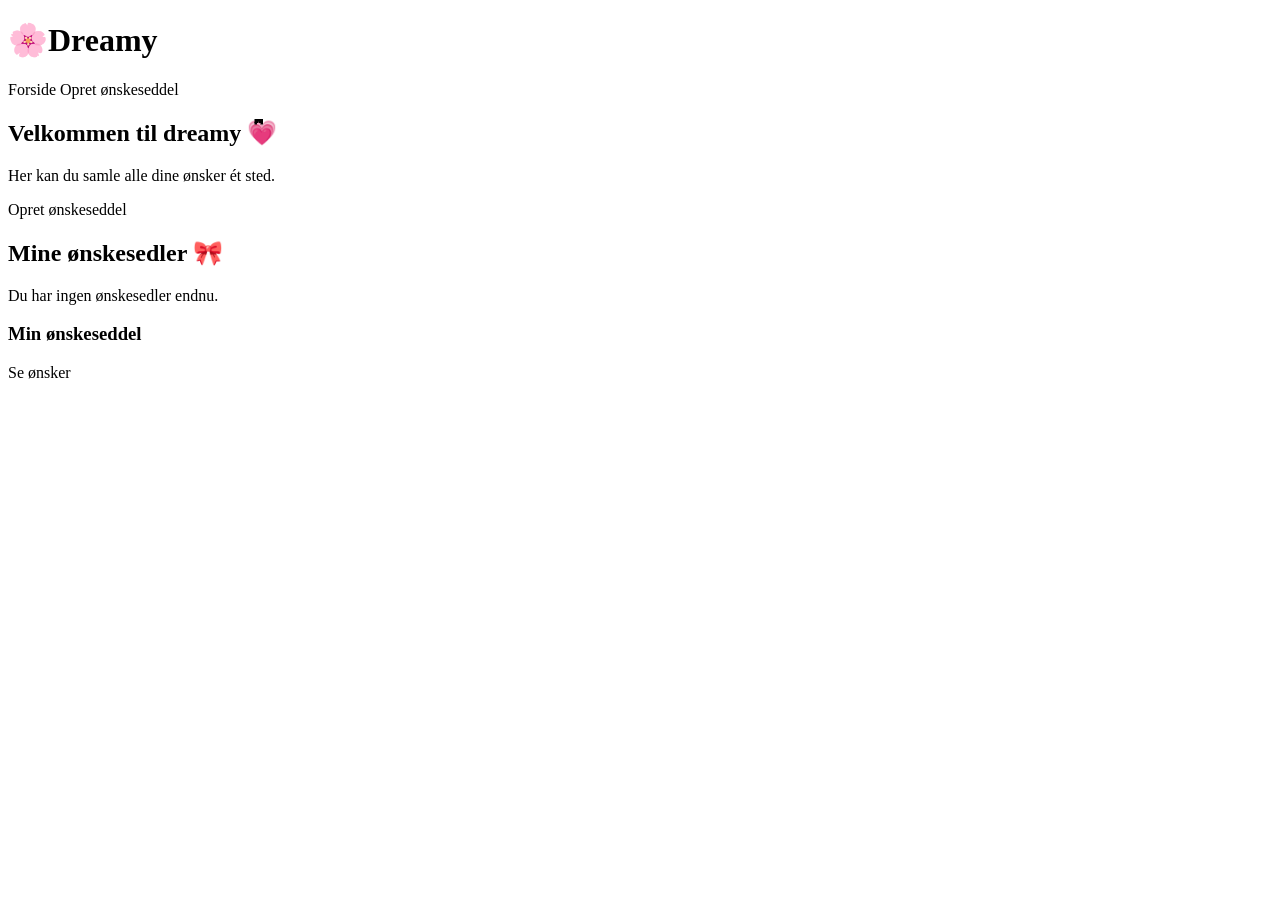
==== src/main/resources/templates/index.html @ a0479753 "." ====
<!DOCTYPE html>
<html lang="da" xmlns:th="http://www.thymeleaf.org">
<head>
    <meta charset="UTF-8">
    <meta name="viewport"
    content="width=device-width, initial-scale=1.0">
    <title>Dreamy - Forside</title>
    <link rel="stylesheet"
          href="/Dreamy/src/main/resources/static/style.css"
          th:href="@{/style.css}">


</head>

<body>

<header class="header">

    <h1> 🌸Dreamy</h1>
    <nav>
        <a th:herf="@{/}">Forside</a>
        <a th:href="{@/wishlists/new}">
            Opret ønskeseddel
        </a>
    </nav>
</header>

<main>
    <section class="hero">
        <h2>Velkommen til dreamy 💗ྀི</h2>
        <p>
            Her kan du samle alle dine ønsker ét sted.
        </p>
        <a class="button" th:href="@{/wishlists/new}">
            Opret ønskeseddel

        </a>


    </section>

    <section class="container">
        <h2>Mine ønskesedler 🎀</h2>
        <p th:if="${#lists.isEmpty(wishlists)}">
        Du har ingen ønskesedler endnu.

        </p>
        <div class="card-container">

            <div class="card"
                 th:each="wishlist : ${wishlists}">
                <h3 th:text="${wishlist.name}">
                    Min ønskeseddel
                </h3>

                <a th:herf="@{/wishlists/{id}(id=${wishlists.id})}">
                    Se ønsker
                </a>

            </div>
        </div>
    </section>


</main>

</body>
</html>
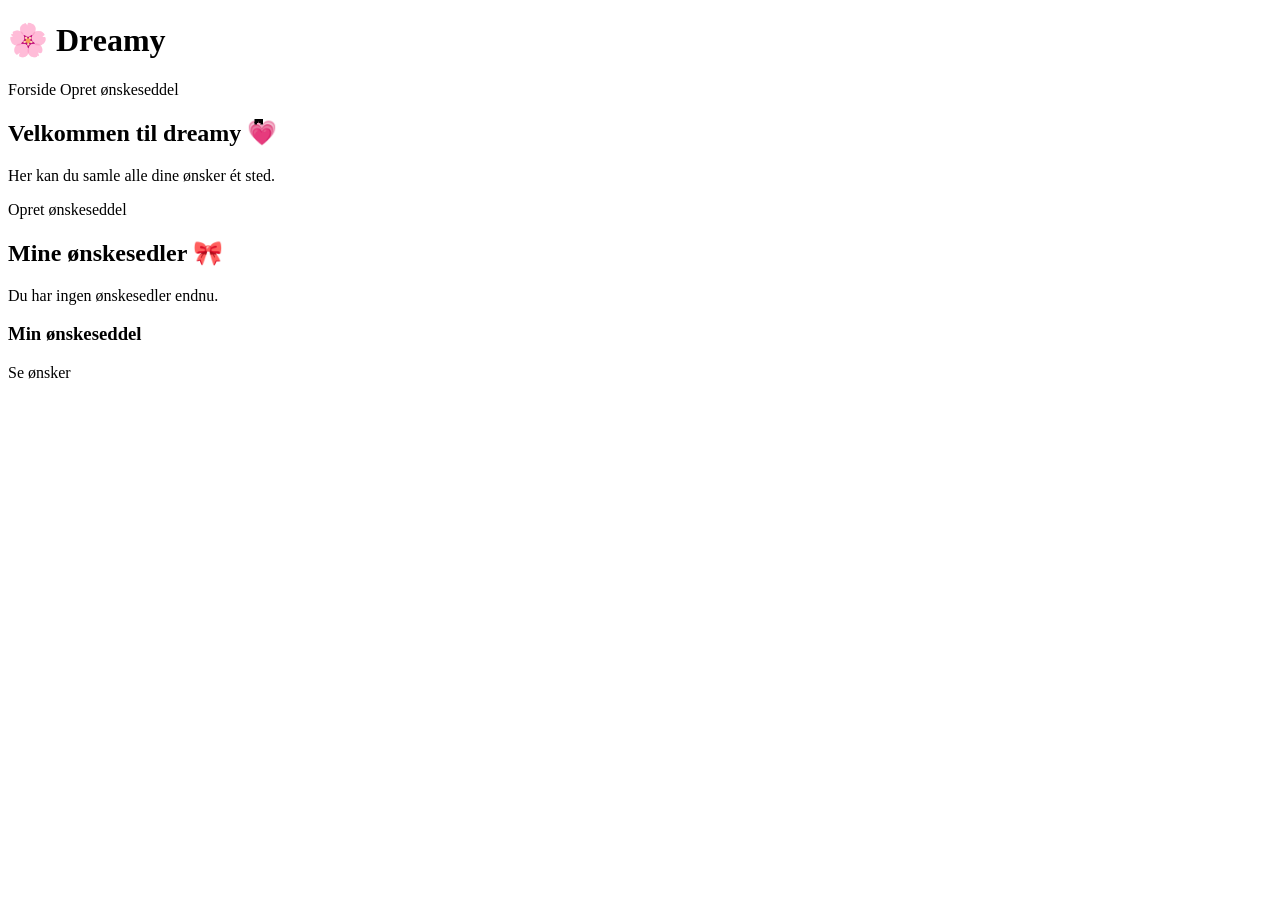
==== commit d9cebbd8: "h" ====
--- a/src/main/resources/templates/index.html
+++ b/src/main/resources/templates/index.html
@@ -1,68 +1,75 @@
 <!DOCTYPE html>
 <html lang="da" xmlns:th="http://www.thymeleaf.org">
+
 <head>
     <meta charset="UTF-8">
-    <meta name="viewport"
-    content="width=device-width, initial-scale=1.0">
+    <meta name="viewport" content="width=device-width, initial-scale=1.0">
+
     <title>Dreamy - Forside</title>
-    <link rel="stylesheet"
-          href="/Dreamy/src/main/resources/static/style.css"
-          th:href="@{/style.css}">
 
-
+    <link rel="stylesheet" th:href="@{/style.css}">
 </head>
 
 <body>
 
 <header class="header">
 
-    <h1> 🌸Dreamy</h1>
+    <h1>🌸 Dreamy</h1>
+
     <nav>
-        <a th:herf="@{/}">Forside</a>
-        <a th:href="{@/wishlists/new}">
+        <a th:href="@{/}">Forside</a>
+
+        <a th:href="@{/wishlists/new}">
             Opret ønskeseddel
         </a>
     </nav>
+
 </header>
 
 <main>
+
     <section class="hero">
+
         <h2>Velkommen til dreamy 💗ྀི</h2>
+
         <p>
             Her kan du samle alle dine ønsker ét sted.
         </p>
+
         <a class="button" th:href="@{/wishlists/new}">
             Opret ønskeseddel
-
         </a>
-
 
     </section>
 
     <section class="container">
+
         <h2>Mine ønskesedler 🎀</h2>
+
         <p th:if="${#lists.isEmpty(wishlists)}">
-        Du har ingen ønskesedler endnu.
+            Du har ingen ønskesedler endnu.
+        </p>
 
-        </p>
         <div class="card-container">
 
             <div class="card"
                  th:each="wishlist : ${wishlists}">
+
                 <h3 th:text="${wishlist.name}">
                     Min ønskeseddel
                 </h3>
 
-                <a th:herf="@{/wishlists/{id}(id=${wishlists.id})}">
+                <a th:href="@{/wishlists/{id}(id=${wishlist.id})}">
                     Se ønsker
                 </a>
 
             </div>
+
         </div>
+
     </section>
-
 
 </main>
 
 </body>
-</html>+</html>
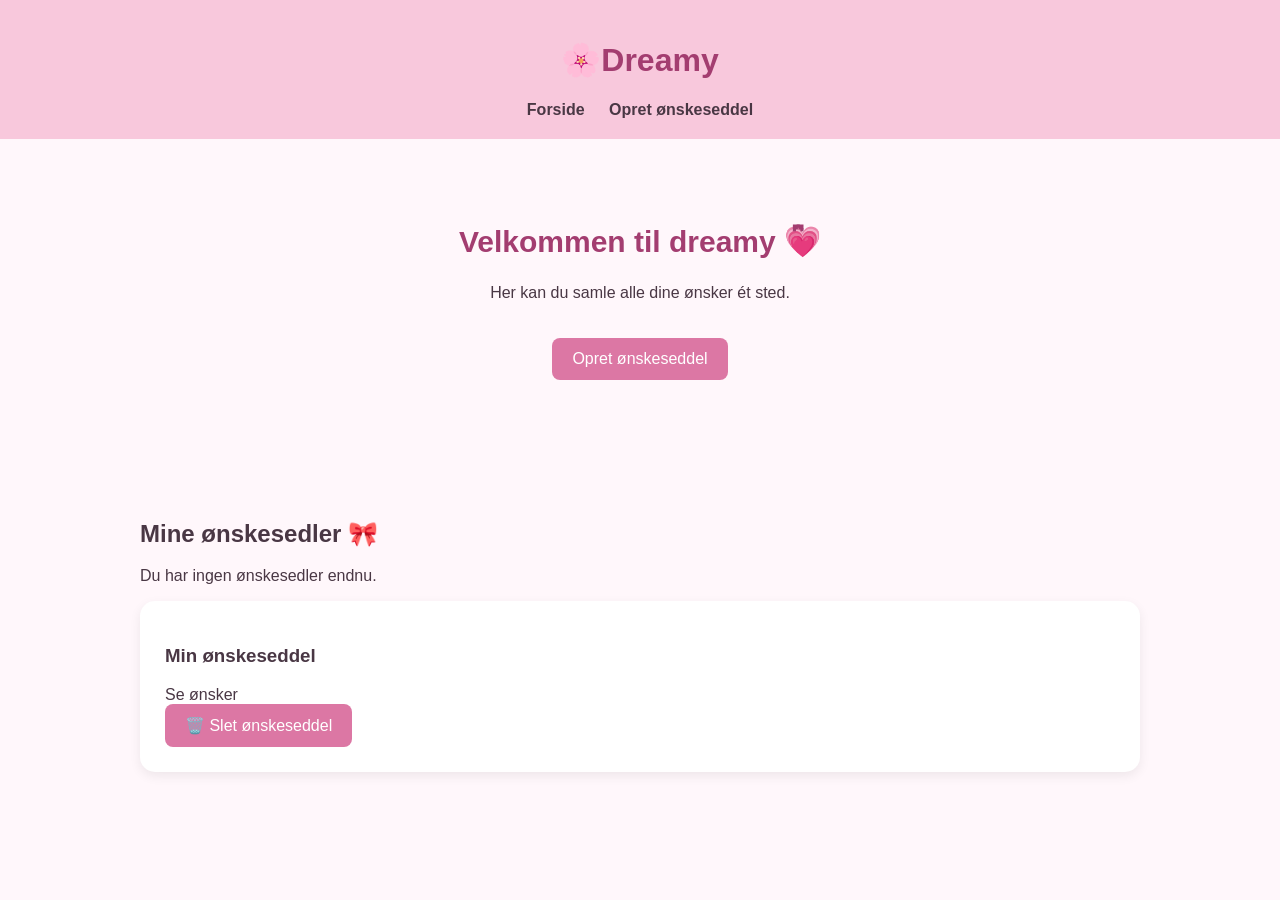
==== commit 2a4c9ff1: "," ====
--- a/src/main/resources/templates/index.html
+++ b/src/main/resources/templates/index.html
@@ -1,75 +1,78 @@
 <!DOCTYPE html>
 <html lang="da" xmlns:th="http://www.thymeleaf.org">
-
 <head>
     <meta charset="UTF-8">
-    <meta name="viewport" content="width=device-width, initial-scale=1.0">
+    <meta name="viewport"
+    content="width=device-width, initial-scale=1.0">
+    <title>Dreamy - Forside</title>
+    <link rel="stylesheet"
+          href="../static/style.css"
+          th:href="@{/style.css}">
 
-    <title>Dreamy - Forside</title>
 
-    <link rel="stylesheet" th:href="@{/style.css}">
 </head>
 
 <body>
 
 <header class="header">
 
-    <h1>🌸 Dreamy</h1>
-
+    <h1> 🌸Dreamy</h1>
     <nav>
         <a th:href="@{/}">Forside</a>
-
         <a th:href="@{/wishlists/new}">
             Opret ønskeseddel
         </a>
     </nav>
-
 </header>
 
 <main>
-
     <section class="hero">
-
         <h2>Velkommen til dreamy 💗ྀི</h2>
-
         <p>
             Her kan du samle alle dine ønsker ét sted.
         </p>
-
         <a class="button" th:href="@{/wishlists/new}">
             Opret ønskeseddel
+
         </a>
+
 
     </section>
 
     <section class="container">
+        <h2>Mine ønskesedler 🎀</h2>
+        <p th:if="${#lists.isEmpty(wishlists)}">
+        Du har ingen ønskesedler endnu.
 
-        <h2>Mine ønskesedler 🎀</h2>
-
-        <p th:if="${#lists.isEmpty(wishlists)}">
-            Du har ingen ønskesedler endnu.
         </p>
-
         <div class="card-container">
 
             <div class="card"
                  th:each="wishlist : ${wishlists}">
-
                 <h3 th:text="${wishlist.name}">
                     Min ønskeseddel
                 </h3>
 
                 <a th:href="@{/wishlists/{id}(id=${wishlist.id})}">
                     Se ønsker
+
+                    <form th:action="@{/wishlists/{id}/delete(id=${wishlist.id})}"
+                          method="post">
+
+                        <button type="submit"
+                                onclick="return confirm('Vil du slette denne ønskeseddel?')">
+                            🗑️ Slet ønskeseddel
+                        </button>
+
+                    </form>
                 </a>
 
             </div>
+        </div>
+    </section>
 
-        </div>
-
-    </section>
 
 </main>
 
 </body>
-</html>
+</html>
